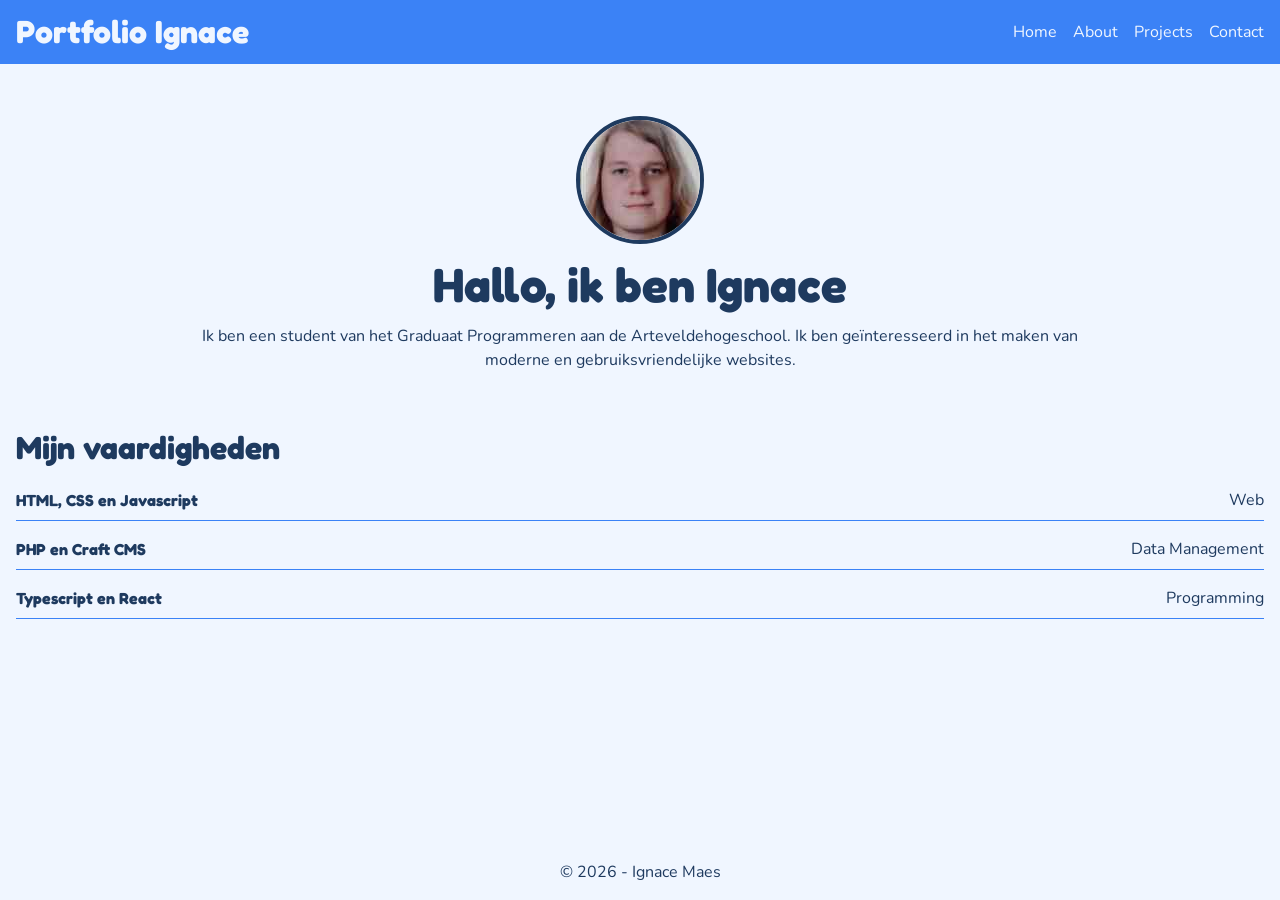
==== about-page.html @ 472b86ea "Initial Commit" ====
<!DOCTYPE html>
<html>
    <head>
        <meta charset="UTF-8">
        <meta name="viewport" content="width=device-width, initial-scale=1.0">
        <link rel="preconnect" href="https://fonts.googleapis.com" />
        <link rel="preconnect" href="https://fonts.gstatic.com" crossorigin />
        <link
            href="https://fonts.googleapis.com/css2?family=Fredoka:wght@300..700&family=Nunito:ital,wght@0,200..1000;1,200..1000&display=swap"
            rel="stylesheet"
        />
        <link rel="stylesheet" href="css/reset.css">
        <link rel="stylesheet" href="css/main.css">
        <title>
                            About Page
                    </title>
    </head>
    <body>
                    
<header>
    <nav class="nav">
        <a class="nav__logo" href="index.html">Portfolio Ignace</a>
        <ul class="nav__list">
                            <li class="nav__item">
                    <a href="index.html">Home</a>
                </li>
                            <li class="nav__item">
                    <a href="about-page.html">About</a>
                </li>
                            <li class="nav__item">
                    <a href="project-page.html">Projects</a>
                </li>
                            <li class="nav__item">
                    <a href="contact-page.html">Contact</a>
                </li>
                    </ul>
        <button class="nav__toggle">&#9776;</button>
    </nav>

    <nav class="nav__mobile">
        <ul class="nav__list--mobile">
                            <li class="nav__item">
                    <a href="index.html">Home</a>
                </li>
                            <li class="nav__item">
                    <a href="about-page.html">About</a>
                </li>
                            <li class="nav__item">
                    <a href="project-page.html">Projects</a>
                </li>
                            <li class="nav__item">
                    <a href="contact-page.html">Contact</a>
                </li>
                    </ul>
    </nav>
</header>        
            <main>
                <section class="hero">
            <div class="hero__container">
                <img class="hero__image" src="assets/images/_profile/profile.jpg" alt="The face you see in your nightmares.">
                <h1 class="hero__title">Hallo, ik ben Ignace</h1>
                <p class="hero__description">Ik ben een student van het Graduaat Programmeren aan de Arteveldehogeschool. Ik ben geïnteresseerd in het maken van moderne en gebruiksvriendelijke websites.</p>
            </div>
        </section>

        <section class="section">
                                            <h2 class="section__title">Mijn vaardigheden</h2>

                                                                <ul class="section__list">
                                            <li class="list__item">
   <p class="list__topic">HTML, CSS en Javascript</p>
   <p class="list__category">Web</p>
</li>                                            <li class="list__item">
   <p class="list__topic">PHP en Craft CMS</p>
   <p class="list__category">Data Management</p>
</li>                                            <li class="list__item">
   <p class="list__topic">Typescript en React</p>
   <p class="list__category">Programming</p>
</li>                                    </ul>
                
                            </section>
    </main>

                    
<footer class="footer">
    <p class="footer__description">&copy; 2026 - Ignace Maes</p>
</footer>        
        <script src="js/main.js"></script>
    </body>
</html>
---- css/main.css ----
:root {
  --font-nunito: "Nunito", sans-serif;
  --font-fredoka: "Fredoka", sans-serif;
  --font-normal: 400;
  --font-bold: 700;

  --color-base: #f0f6ff;
  --color-contrast: #1e3a5f;
  --color-accent: #3b82f6;

  --container-margin: 0 auto;
  --container-normal: 80rem;
  --container-small: 60rem;
}

/* Generic */
body {
  background-color: var(--color-base);
  color: var(--color-contrast);

  font-family: var(--font-nunito);
  font-weight: var(--font-normal);

  display: flex;
  flex-direction: column;
  height: 100%;
}

main {
  flex: 1;
}

h1,
h2,
h3 {
  font-family: var(--font-fredoka);
  font-weight: var(--font-bold);
}

ul {
  list-style: none;
  padding: 0;
}

a {
  text-decoration: none;
  color: inherit;
}

/* Navigation */
header {
  background-color: var(--color-accent);
  padding-block: 0.5rem;
}

.nav {
  max-width: var(--container-normal);
  margin: var(--container-margin);
  padding-inline: 1rem;

  display: flex;
  justify-content: space-between;
  align-items: center;
}

.nav__mobile {
  display: none;
}

.nav__mobile--open {
  display: block;
}

@media (min-width: 48rem) {
  .nav__mobile--open {
    display: none;
  }
}

.nav__logo {
  font-family: var(--font-fredoka);
  font-weight: var(--font-bold);
  color: var(--color-base);
  font-size: 2rem;
}

.nav__list {
  display: none;
}

@media (min-width: 48rem) {
  .nav__list {
    display: flex;
    gap: 1rem;
  }
}

.nav__list--mobile {
  display: flex;
  flex-direction: column;
  gap: 1rem;

  padding: 1rem;
}

.nav__item {
  color: var(--color-base);
}

.nav__toggle {
  background-color: var(--color-accent);
  color: var(--color-base);
  font-size: 1.5rem;
  border: none;
}

@media (min-width: 48rem) {
  .nav__toggle {
    display: none;
  }
}

/* Hero */
.hero {
  min-height: 30rem;

  display: flex;
  justify-content: center;
  align-items: center;
}

@media (min-width: 48rem) {
  .hero {
    min-height: 22.5rem;
  }
}

.hero__container {
  max-width: var(--container-small);
  margin: var(--container-margin);
  padding-inline: 1rem;

  display: flex;
  flex-direction: column;
  align-items: center;
  gap: 1rem;

  text-align: center;
}

.hero__title {
  line-height: 100%;
  font-size: 3rem;
}

.hero__image {
  border: 0.25rem solid var(--color-contrast);
  border-radius: 50%;
}

/* Section */
.section {
  max-width: var(--container-normal);
  margin: var(--container-margin);
  padding-inline: 1rem;

  display: flex;
  flex-direction: column;
  align-items: flex-start;
  gap: 1rem;
}

.section--project {
  max-width: var(--container-small);
  gap: 0.5rem;
}

@media (min-width: 64rem) {
  .section--contact {
    flex-direction: row;
  }
}

.section__title {
  font-size: 2rem;
}

.section__projects {
  width: 100%;

  display: grid;
  grid-template-columns: 1fr;
  gap: 1rem;
}

@media (min-width: 48rem) {
  .section__projects {
    grid-template-columns: repeat(2, 1fr);
  }
}

@media (min-width: 64rem) {
  .section__projects {
    grid-template-columns: repeat(3, 1fr);
  }
}

.section__list {
  width: 100%;

  display: flex;
  flex-direction: column;
  gap: 1rem;
}

.section__image {
  width: 100%;
  aspect-ratio: 16 / 9;
  object-position: top;
  object-fit: cover;

  border: 1px solid var(--color-accent);
  border-radius: 1rem;
}

/* List */
.list {
  width: 100%;
}

.list__item {
  border-bottom: 1px solid var(--color-accent);
  padding-bottom: 0.5rem;

  display: flex;
  flex-direction: column;
  gap: 0.5rem;
}

@media (min-width: 48rem) {
  .list__item {
    flex-direction: row;
    justify-content: space-between;
    align-items: center;
  }
}

.list__topic {
  font-family: var(--font-fredoka);
  font-weight: var(--font-bold);
}

/* Card */
.card {
  background-color: var(--color-contrast);
  color: var(--color-base);

  width: 100%;

  display: flex;
  flex-direction: column;

  border-radius: 1rem;
}

.card__image {
  aspect-ratio: 4 / 3;
  object-position: center;
  object-fit: cover;

  border-top-left-radius: 1rem;
  border-top-right-radius: 1rem;
}

.card__content {
  padding: 1rem;

  display: flex;
  flex-direction: column;
  align-items: flex-start;
  gap: 0.5rem;
}

.card__title {
  font-size: 1.5rem;
}

/* Form */
.form {
  width: 100%;

  display: flex;
  flex-direction: column;
  align-items: flex-start;
  gap: 0.5rem;
}

.form__label {
  font-family: var(--font-fredoka);
  font-weight: var(--font-bold);
}

.form__input {
  padding: 0.5rem;
  width: 100%;

  border: 1px solid var(--color-accent);
  border-radius: 0.5rem;
}

/* Button */
.button {
  border: none;
  background-color: var(--color-accent);
  font-weight: var(--font-bold);
  color: var(--color-base);

  padding: 0.5rem 1rem;
  border-radius: 2rem;

  cursor: pointer;
}

/* Footer */
.footer {
  padding-block: 1rem;
}

.footer__description {
  max-width: var(--container-normal);
  margin: var(--container-margin);
  padding-inline: 1rem;

  text-align: center;
}
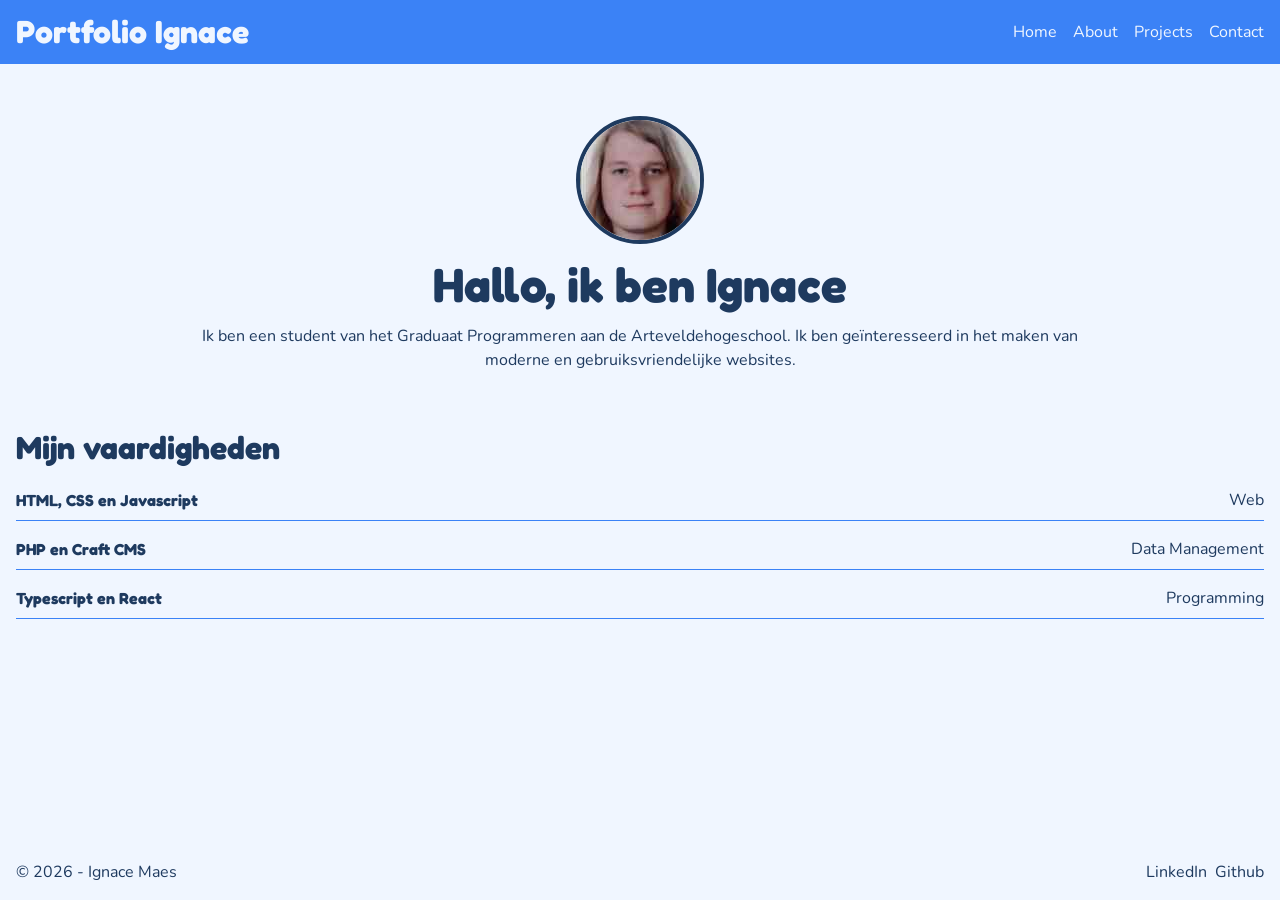
==== commit 26fd8a03: "Added socials to footer" ====
--- a/about-page.html
+++ b/about-page.html
@@ -1,90 +1,92 @@
-<!DOCTYPE html>
+<!doctype html>
 <html>
-    <head>
-        <meta charset="UTF-8">
-        <meta name="viewport" content="width=device-width, initial-scale=1.0">
-        <link rel="preconnect" href="https://fonts.googleapis.com" />
-        <link rel="preconnect" href="https://fonts.gstatic.com" crossorigin />
-        <link
-            href="https://fonts.googleapis.com/css2?family=Fredoka:wght@300..700&family=Nunito:ital,wght@0,200..1000;1,200..1000&display=swap"
-            rel="stylesheet"
-        />
-        <link rel="stylesheet" href="css/reset.css">
-        <link rel="stylesheet" href="css/main.css">
-        <title>
-                            About Page
-                    </title>
-    </head>
-    <body>
-                    
-<header>
-    <nav class="nav">
+  <head>
+    <meta charset="UTF-8" />
+    <meta name="viewport" content="width=device-width, initial-scale=1.0" />
+    <link rel="preconnect" href="https://fonts.googleapis.com" />
+    <link rel="preconnect" href="https://fonts.gstatic.com" crossorigin />
+    <link href="https://fonts.googleapis.com/css2?family=Fredoka:wght@300..700&family=Nunito:ital,wght@0,200..1000;1,200..1000&display=swap" rel="stylesheet" />
+    <link rel="stylesheet" href="css/reset.css" />
+    <link rel="stylesheet" href="css/main.css" />
+    <title>About Page</title>
+  </head>
+  <body>
+    <header>
+      <nav class="nav">
         <a class="nav__logo" href="index.html">Portfolio Ignace</a>
         <ul class="nav__list">
-                            <li class="nav__item">
-                    <a href="index.html">Home</a>
-                </li>
-                            <li class="nav__item">
-                    <a href="about-page.html">About</a>
-                </li>
-                            <li class="nav__item">
-                    <a href="project-page.html">Projects</a>
-                </li>
-                            <li class="nav__item">
-                    <a href="contact-page.html">Contact</a>
-                </li>
-                    </ul>
+          <li class="nav__item">
+            <a href="index.html">Home</a>
+          </li>
+          <li class="nav__item">
+            <a href="about-page.html">About</a>
+          </li>
+          <li class="nav__item">
+            <a href="project-page.html">Projects</a>
+          </li>
+          <li class="nav__item">
+            <a href="contact-page.html">Contact</a>
+          </li>
+        </ul>
         <button class="nav__toggle">&#9776;</button>
-    </nav>
+      </nav>
 
-    <nav class="nav__mobile">
+      <nav class="nav__mobile">
         <ul class="nav__list--mobile">
-                            <li class="nav__item">
-                    <a href="index.html">Home</a>
-                </li>
-                            <li class="nav__item">
-                    <a href="about-page.html">About</a>
-                </li>
-                            <li class="nav__item">
-                    <a href="project-page.html">Projects</a>
-                </li>
-                            <li class="nav__item">
-                    <a href="contact-page.html">Contact</a>
-                </li>
-                    </ul>
-    </nav>
-</header>        
-            <main>
-                <section class="hero">
-            <div class="hero__container">
-                <img class="hero__image" src="assets/images/_profile/profile.jpg" alt="The face you see in your nightmares.">
-                <h1 class="hero__title">Hallo, ik ben Ignace</h1>
-                <p class="hero__description">Ik ben een student van het Graduaat Programmeren aan de Arteveldehogeschool. Ik ben geïnteresseerd in het maken van moderne en gebruiksvriendelijke websites.</p>
-            </div>
-        </section>
+          <li class="nav__item">
+            <a href="index.html">Home</a>
+          </li>
+          <li class="nav__item">
+            <a href="about-page.html">About</a>
+          </li>
+          <li class="nav__item">
+            <a href="project-page.html">Projects</a>
+          </li>
+          <li class="nav__item">
+            <a href="contact-page.html">Contact</a>
+          </li>
+        </ul>
+      </nav>
+    </header>
+    <main>
+      <section class="hero">
+        <div class="hero__container">
+          <img class="hero__image" src="assets/images/_profile/profile.jpg" alt="The face you see in your nightmares." />
+          <h1 class="hero__title">Hallo, ik ben Ignace</h1>
+          <p class="hero__description">
+            Ik ben een student van het Graduaat Programmeren aan de Arteveldehogeschool. Ik ben geïnteresseerd in het maken van moderne en gebruiksvriendelijke
+            websites.
+          </p>
+        </div>
+      </section>
 
-        <section class="section">
-                                            <h2 class="section__title">Mijn vaardigheden</h2>
+      <section class="section">
+        <h2 class="section__title">Mijn vaardigheden</h2>
 
-                                                                <ul class="section__list">
-                                            <li class="list__item">
-   <p class="list__topic">HTML, CSS en Javascript</p>
-   <p class="list__category">Web</p>
-</li>                                            <li class="list__item">
-   <p class="list__topic">PHP en Craft CMS</p>
-   <p class="list__category">Data Management</p>
-</li>                                            <li class="list__item">
-   <p class="list__topic">Typescript en React</p>
-   <p class="list__category">Programming</p>
-</li>                                    </ul>
-                
-                            </section>
+        <ul class="section__list">
+          <li class="list__item">
+            <p class="list__topic">HTML, CSS en Javascript</p>
+            <p class="list__category">Web</p>
+          </li>
+          <li class="list__item">
+            <p class="list__topic">PHP en Craft CMS</p>
+            <p class="list__category">Data Management</p>
+          </li>
+          <li class="list__item">
+            <p class="list__topic">Typescript en React</p>
+            <p class="list__category">Programming</p>
+          </li>
+        </ul>
+      </section>
     </main>
 
-                    
-<footer class="footer">
-    <p class="footer__description">&copy; 2026 - Ignace Maes</p>
-</footer>        
-        <script src="js/main.js"></script>
-    </body>
-</html>+    <footer class="footer">
+      <p class="footer__description">&copy; 2026 - Ignace Maes</p>
+      <ul class="footer__socials">
+        <li><a href="https://www.linkedin.com/in/ignace-maes-491b95405/">LinkedIn</a></li>
+        <li><a href="https://github.com/pgm-ignacemaes">Github</a></li>
+      </ul>
+    </footer>
+    <script src="js/main.js"></script>
+  </body>
+</html>
--- a/css/main.css
+++ b/css/main.css
@@ -323,13 +323,16 @@
 
 /* Footer */
 .footer {
-  padding-block: 1rem;
-}
-
-.footer__description {
+  padding: 1rem;
+
+  display: flex;
+  justify-content: space-between;
   max-width: var(--container-normal);
+  width: 100%;
   margin: var(--container-margin);
-  padding-inline: 1rem;
-
-  text-align: center;
-}
+}
+
+.footer__socials {
+  display: flex;
+  gap: 0.5rem;
+}
